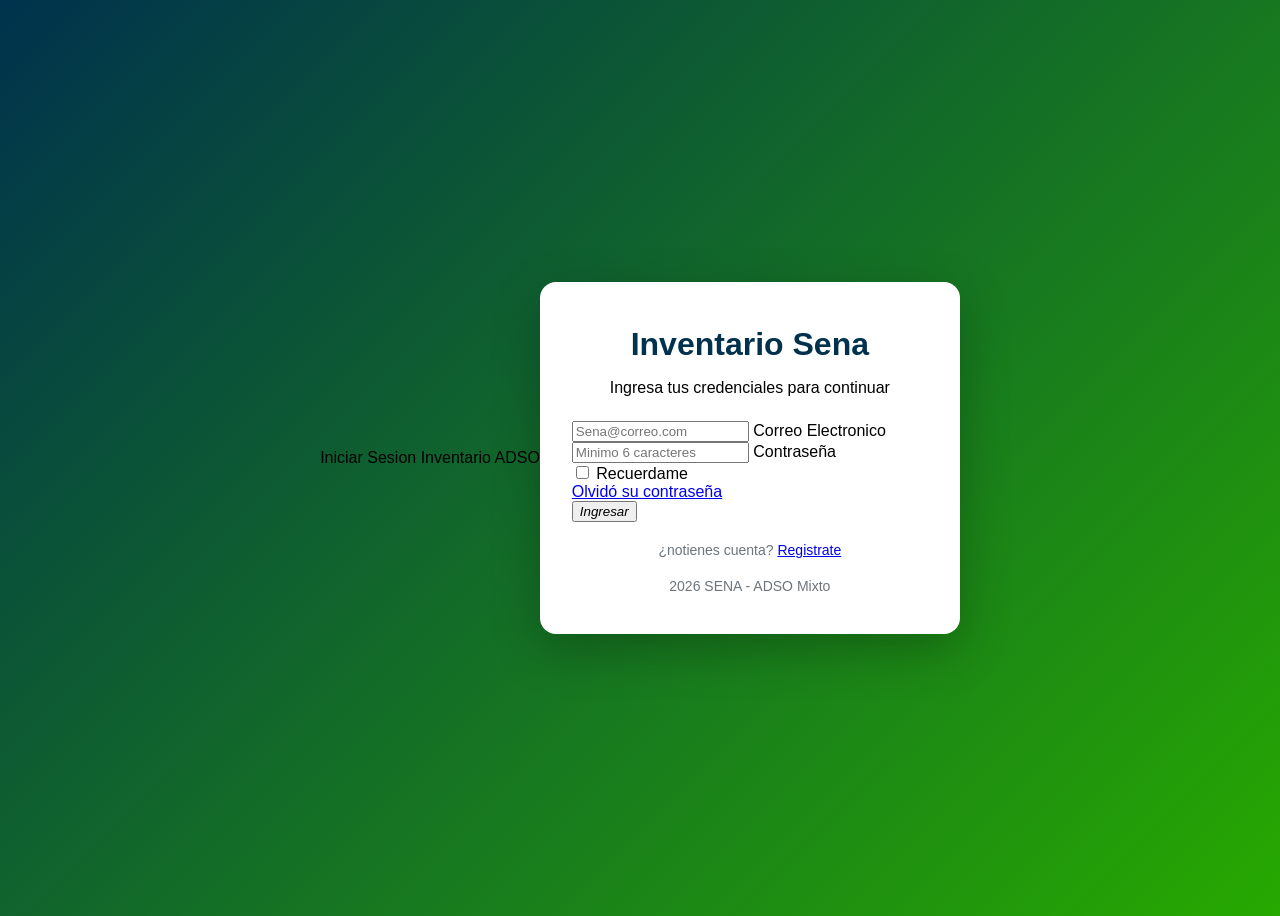
==== index.html @ c729d996 "Cambios Lo que hice fue corregir las lineas que daban error y cambie el tuteo al usuario" ====
<!DOCTYPE html>
<html lang="es">
<head>
    <meta charset="UTF-8">
    <meta name="viewport" content="width=device-width, initial-scale=1.0">
    <tittle>Iniciar Sesion Inventario ADSO</tittle>
    <link href="css/estilos.css" rel="stylesheet"><!--llama los estilos personalizados-->

</head>
<body class="login-fondo">
    <main class="login-card"><!--contenido principal de la pagina-->
        <header class="login-encabezado"><!--encabezado del login-->
            <!--Icono de la tienda-->
            <i class="bi bi-shop display-4 text-sena"></i>
            <h1 class="h3 fw-bold">Inventario Sena</h1>
            <p class="text-secondario mb-0">Ingresa tus credenciales para continuar</p>
        </header>

        <form action="dashboard.html" method="get">
            <!--form permite crear el contenido de un formulario cuando se envia y nos lleva a la ruta-method nos envia la informacion por get-->
            <div class="form-floating mb-3"><!--Argupar un contenido en un contenedor-->
                <input type="email" class="form-control" id="correo" placeholder="Sena@correo.com" required><!--type obliga que tenga el arroba(@), placeholder es el texto de ejemplo-required es que es un campo obligatorio-->
                <label for="correo"><i class="bi bi-evelope me-1"></i>Correo Electronico</label><!--Es una etiqueta de texto con que con el for conecta con el input-->
            </div>
            <div class="form-floating mb-3"><!--Agrupar un contenido en un contenedor-->
                <input type="password" id="clave" placeholder="Minimo 6 caracteres" minlenght="6" required><!--password ocula lo que escribes, minlenght=6 exige al menos 6 caracteres-->
                <label for="clave"><i class="bi bi-lock me-1"></i>Contraseña</label>                
            </div>
            <div class="d-flex justify-content-between align-tiems-center mb-4">
                <div class="form-check">
                <input class="form-check-input" type="checkbox" id="recordar"><!--type checkbox es casilla dee verificacion-->
                <label class="form-check-label" for="recordar">Recuerdame</label>
            </div>
            <a href="#" class="small text-decoration-none">Olvidó su contraseña</a>
        </div>

            <button type="submit" class="btn btn-sena w-100 py-2 fw-semibold">
                <i class="bi bi-box-arrow-in-right me-1">Ingresar</i>
            </button><!--button es para enviar el formulario antes revisa los campos required email y minlenght-->
        </form>
        <p class="login-pie">¿notienes cuenta? <a href="registro.html" class="text-decoration-none">Registrate</a></p>
        <footer class="login-pie"> 2026 SENA - ADSO Mixto</footer><!--pie de pagina-->
    </main>
</body>
</html>
---- css/estilos.css ----
/* Hoja de estilos de software de inventarios*/


/* Variables de marca es decir las generale*/
:root {/* Es la raiz del documento las variables declaradas aqui sirven para toda la pagina*/
    --sena-verde: #27a900;/* Toda variable inicia con -- el color esta en hexagecimal pero puede colocarlo en texto*/
    --sena-verde-oscuro: #2e8700;
    --sena-azul: #00324d;
    --sena-blanco: #f8fafc;
    --sena-gris: #64748b;
    --sena-azul-oscuro: #14213d ;
    --sidebar-ancho: 250px/* Ancho del menu lateral px es la unidad de medida de css*/

}
/* Variables generales que son estilos que aplican a todas las paginas*/
body {
    /* Afecta a todo el cuerpo de la pagina*/
    margin: 10;/* Quita la margen que el navegador coloca por defecto*/
    font-family: "segoe UI", Roboto, arial, sans-serif;/*tipos de letra si no existe pasa a la siguiente*/
    background-color: rgb(248, 182, 0)
}
    /* Texto verde sena*/
.texto-sena{
    /* Usa la variable*/
    color:var(--sena-verde)
}
/* Boton con los colores del sena usando las variables bootstrap*/
/* Se usa junto a btn: class="btn btn-sena*/
.btn-sena{
    /* Color de texto*/
    --bs-btn-color:#fff;
    /* Color de fondo*/
    --bs-btn-bg: var(--sena-verde);
    /* Color de borde*/
    --bs-btn-border-color: var(--sena-verde);
    /* Texto con el mouse arriba*/
    --bs-btn-hover-color: #fff;
    /* Fondo con el mouse encima*/
    --bs-btn-hover-bg: var(--sena-verde-oscuro);
    /* Borde con el mouse encima*/
    --bs-btn-border-color: var(--sena-verde-oscuro);
    /* Texto mientras se hace clic */
    --bs-btn-active-color: #fff;
    /* Fondo mientras se hace clic */
    --bs-btn-active-bg: var(--sena-verde-oscuro);
    /* Borde mientras se hace clic*/
    --bs-btn-active-border-color: var(--sena-verde-oscuro);
    /* Cierra la regla*/
}
/* La coma aplica la misma regla a varios selectores: los campos con el foco*/
.form-control:focus,
/* Las listas desplegables con foco*/
.form-select:focus,
/* Y las casillas con foco*/
.form-check-input:focus{
    /* Borde verde en lugar del azul de bootstrap*/
    border-color:var(--sena-verde);
    /* Halo verde translucido al rededor del campo*/
    box-shadow: 0 0 0.25rem rgba(57, 169, 0,.25);
    /* Cierre de la regla*/
}

/* Casilla o interruptor marcado */
.form-check-input:checked {
    /* Relleno verde*/
    background-color: var(--sena-verde);
    /* Borde verde*/
    border-color: var(--sena-verde);
    /* Cierra la regla*/
}

/* Login y registro*/
/* Fondo de pantalla*/
.login-fondo {
    /* Alto minimo de toda la ventana*/
    min-height: 100vh;
    /* Flexbox*/
    display:flex;
    /* Centrado vertical*/
    align-items: center;
    justify-content: center;
    /* Relleno en celular*/
    padding: 1rem;
    /* El padding no suma al alto*/
    box-sizing: border-box;
    /* Degradado azul - verde*/
    background: linear-gradient(135deg, var(--sena-azul), var(--sena-verde)/*, var(--sena-blanco)*/);
    /* Cierra la regla*/
}

/* Tarjeta blanca*/
.login-card {
    /* Ancho completo*/
    width: 100%;
    /* Hasta 420px*/ 
    max-width: 420px;
    /* Fondo blanco*/
    background-color: #fff;
    /*esquinas redondeadas*/
    border-radius: 1rem;
    /* Relleno interno*/
    padding: 2.5rem 2rem;
    /* El ancho incluye el relleno*/
    box-sizing: border-box;
    /* Sombra*/
    box-shadow: 0 1rem 3rem rgba(0, 0, 0, 0.25)
}

/* Dos clases pegadas (sin espacio) = elementos que tienen ambas clases la usara el registro que tenga campos*/
.login-card.ancha {
    /* Tarjeta mas ancha*/
    max-width: 680px;
}

/*encabezado de la tarjeta*/
.login-encabezado  {
    /* Centrado*/
    text-align: center;
    /* Espacio inferior*/
    margin-bottom: 1.5rem
}

/* Titulo dentro del encabezado*/
.login-encabezado h1{
    /* Azul SENA*/
    color: var(--sena-azul);
    /* Margen pequeña*/
    margin: 0.25rem 0
}

/* Textos pequeños de abajo*/
.login-pie {
    /* Centrados*/
    text-align: center;
    /* Letra pequeña*/
    font-size: 0.875rem;
    /* Gris*/
    color: #6c757d;
    /* Margen superior*/
    margin: 1.25rem 0 0
}


/* Enlaces del menu lateral */
.sidebar .nav-link {
    /* Blanco al 75% los enlaces no activos se ven un poco apagados*/
    color: rgba(255, 255, 255, .75);
    /* Esquinas reddondeadas */
    border-radius: .5rem;
    /* Separacion entre enlaces*/
    margin-bottom: .25rem;
    /* Cierra la regla*/
    }
    /* Enlace con el mouse encima */
    .sidebar .nav-link:hover {
    /* Texto blanco*/
    color: #fff;
    /* Texto blanco al 10% un resalte sutil*/
    background-color: rgba(255, 255, 255, .1);
    /* Cierre de la regla*/
    }
    
/* Enlace de la pagina actual (tiene las dos clases: nav-link y active)*/
.sidebar .nav-link.active {
    /* Texto blanco*/
    color: #fff;
    /* Fondo verde sena el usuario sabe en que modulo esta*/
    background-color: var(--sena-verde);
    /* Cierre de la regla*/
}

/* Las reglas siguientes solo aplican en pantallas de 992 px o mas el breakpoint de bootstrap*/
@media (min-width: 992px) {
    /*El menu laterla del computador*/
    .sidebar{
        /* Queda fijo no se mueve al desplazar la pagina*/
        position: fixed;
        /* Pegado arriba*/
        top: 0;
        /* Y abajo ocupa todo el alto de la ventana*/
        bottom: 0;
        /* Pegado a la izquierda*/
        left: 0;
        /* Ancho tomado de la variable (250px)*/
        width: var(--sidebar-ancho);
    }
    /*Cuerpo del menu del computador*/
    .sidebar .offcanvas-body {

    /*Ocupa todo el alto asi el boton de cerrar sesion queda al fondo */
    height: 100%;
    /*Si el menu es muy largo aparece la barra de desplazamiento*/
    overflow-y: auto;
    }

    /* Contenedor de la barra superior + el contenido*/
    .contenido {
        /*Se corre a la derecha el ancho del menu para que no quede abajo de el*/
        margin-left: var(--sidebar-ancho);
    }
/*Cierre de la funcion de media*/
}

/*Tarjetas de los indicadores de inventario*/
/*Tarjetas con los numeros del dashboard (Kpi indicador clave*/
.tarjetas-kpi {
    /*Sin borde general*/
    border: 0;
    /*Excepto una franja verde a la izquierda*/
    border-left: 4px solid var(--sena-verde);
    /* Anima 2 segundos el movimiento y la sombra en 0.2 segundos*/
    transition: transform .2s, box-shadow .2s;
}

/* Tarjeta con el mouse encima */

.tarjetas-kpi:hover {
    /*La sube 4px efecto de levantarse*/
    transform: trranslateY(-4px);
    /*Sombra mas mafrcada (!important para ganarle al shadow-sm)*/
    box-shadow: 0 .5rem 1rem rgba(0, 0, 0, .12) !important;
}

/* Cuadro de color que contiene el icono de la tarjeta*/
.icono-kpi {
    width: 52px;
    height: 52px;
    /*Flexbox para centrar el icono*/
    display: flex;
    align-items: center;
    justify-content: center;
    border-radius: .75rem;
    font-size: 1.5rem;
    color: #fff;
}

/* Modulos de gestion*/
/* Circulo con las iniciales del usuario*/
.avatar {
    width: 38px;
    height: 38px;
    border-radius: 50%;
    /*Flebox en linea para cenrtrar las letras*/
    display: inline-flex;
    align-items: center;
    justify-content: center;
    /*Letras seminegritas*/
    font-weight: 600;
    font-size: .85rem;
    /*Evita que el circulo se aplaste por falta de espacio*/
    flex-shrink: 0;
}

/*Personalizamos la paginacion de bootstrap con sus variables*/
/*Color de los numeros*/
.pagination {
/*Color de los numeros*/
--bs-pagination-color: var(--sena-azul);
/*Fondo de pagina activa*/
--bs-pagination-active-bg: var(--sena-verde);
/*Borde de pagina activa*/
--bs-pagination-active-border-color: var(--sena-verde);
}

/*Tarjeta punteada que invita a crear una categoria nueva*/
.tarjeta-agregar {
    border: 2px dashed #ced4da;
    background-color: transparent;
    color: #6c757d;
    min-height: 200px;
    /*anima los cambios de color*/    
    transition: border-color .2s, color.2s;
}

/*Al pasar el mouse*/
.tarjeta-agregar:hover {
    border-color: var(--sena-verde);
    color: var(--sena-verde);
}

/*Cuadro donde ira la foto del color*/
.miniatura {
    width: 48px;
    height: 48px;
    display: flex;
    align-items: center;
    border-radius: .5rem;
    background-color: #eef2f5;
    color: var(--sena-azul);
    font-size: 1.4rem;
    flex-shrink: 0;
}

/*Lista de categorias de la clase*/
.list-group {
    /*fonde item activo*/
    --bs-list-group-active-bg: var(--sena-verde);
    /* borde de item activo*/
    --bs-list-group-active-border-color: var(--sena-verde)
}
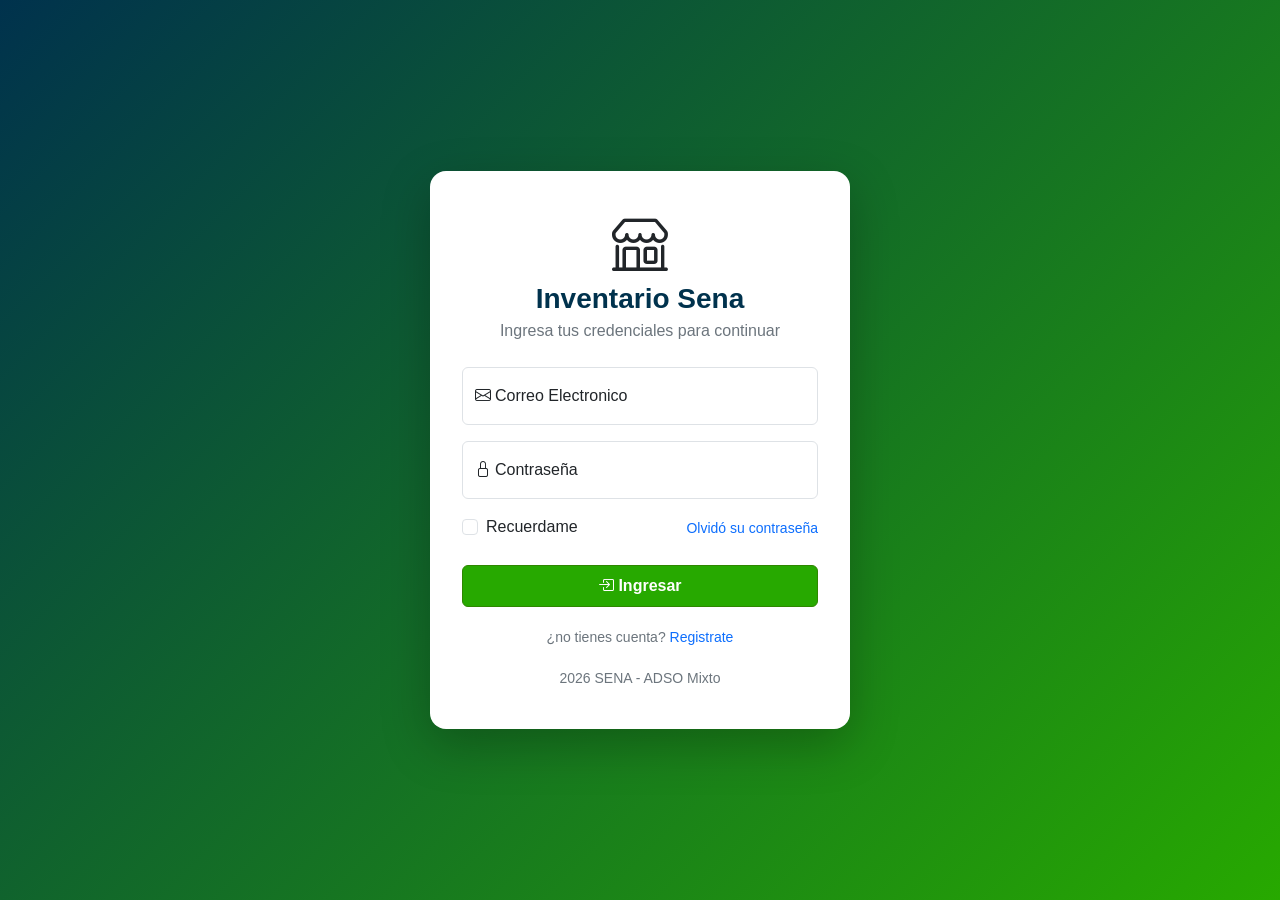
==== commit c2fd32b7: "Aplique Bootstrap" ====
--- a/index.html
+++ b/index.html
@@ -3,7 +3,11 @@
 <head>
     <meta charset="UTF-8">
     <meta name="viewport" content="width=device-width, initial-scale=1.0">
-    <tittle>Iniciar Sesion Inventario ADSO</tittle>
+    <title>Iniciar Sesion Inventario ADSO</title>
+    <!--CSS de Bootstrap 5.3.3 desde url predeterminada-->
+    <link href="https://cdn.jsdelivr.net/npm/bootstrap@5.3.3/dist/css/bootstrap.min.css" rel="stylesheet">
+    <!--libreria de iconos de Bootstrap -->
+    <link href="https://cdn.jsdelivr.net/npm/bootstrap-icons@1.11.3/font/bootstrap-icons.min.css" rel="stylesheet">
     <link href="css/estilos.css" rel="stylesheet"><!--llama los estilos personalizados-->
 
 </head>
@@ -13,20 +17,20 @@
             <!--Icono de la tienda-->
             <i class="bi bi-shop display-4 text-sena"></i>
             <h1 class="h3 fw-bold">Inventario Sena</h1>
-            <p class="text-secondario mb-0">Ingresa tus credenciales para continuar</p>
+            <p class="text-secondary mb-0">Ingresa tus credenciales para continuar</p>
         </header>
 
         <form action="dashboard.html" method="get">
             <!--form permite crear el contenido de un formulario cuando se envia y nos lleva a la ruta-method nos envia la informacion por get-->
             <div class="form-floating mb-3"><!--Argupar un contenido en un contenedor-->
                 <input type="email" class="form-control" id="correo" placeholder="Sena@correo.com" required><!--type obliga que tenga el arroba(@), placeholder es el texto de ejemplo-required es que es un campo obligatorio-->
-                <label for="correo"><i class="bi bi-evelope me-1"></i>Correo Electronico</label><!--Es una etiqueta de texto con que con el for conecta con el input-->
+                <label for="correo"><i class="bi bi-envelope me-1"></i>Correo Electronico</label><!--Es una etiqueta de texto con que con el for conecta con el input-->
             </div>
             <div class="form-floating mb-3"><!--Agrupar un contenido en un contenedor-->
-                <input type="password" id="clave" placeholder="Minimo 6 caracteres" minlenght="6" required><!--password ocula lo que escribes, minlenght=6 exige al menos 6 caracteres-->
+                <input type="password" class="form-control" id="clave" placeholder="Minimo 6 caracteres" minlength="6" required><!--password ocula lo que escribes, minlenght=6 exige al menos 6 caracteres-->
                 <label for="clave"><i class="bi bi-lock me-1"></i>Contraseña</label>                
             </div>
-            <div class="d-flex justify-content-between align-tiems-center mb-4">
+            <div class="d-flex justify-content-between align-items-center mb-4">
                 <div class="form-check">
                 <input class="form-check-input" type="checkbox" id="recordar"><!--type checkbox es casilla dee verificacion-->
                 <label class="form-check-label" for="recordar">Recuerdame</label>
@@ -35,11 +39,11 @@
         </div>
 
             <button type="submit" class="btn btn-sena w-100 py-2 fw-semibold">
-                <i class="bi bi-box-arrow-in-right me-1">Ingresar</i>
+                <i class="bi bi-box-arrow-in-right me-1"></i>Ingresar
             </button><!--button es para enviar el formulario antes revisa los campos required email y minlenght-->
         </form>
-        <p class="login-pie">¿notienes cuenta? <a href="registro.html" class="text-decoration-none">Registrate</a></p>
+        <p class="login-pie">¿no tienes cuenta? <a href="registro.html" class="text-decoration-none">Registrate</a></p>
         <footer class="login-pie"> 2026 SENA - ADSO Mixto</footer><!--pie de pagina-->
     </main>
 </body>
-</html>
+</html>
